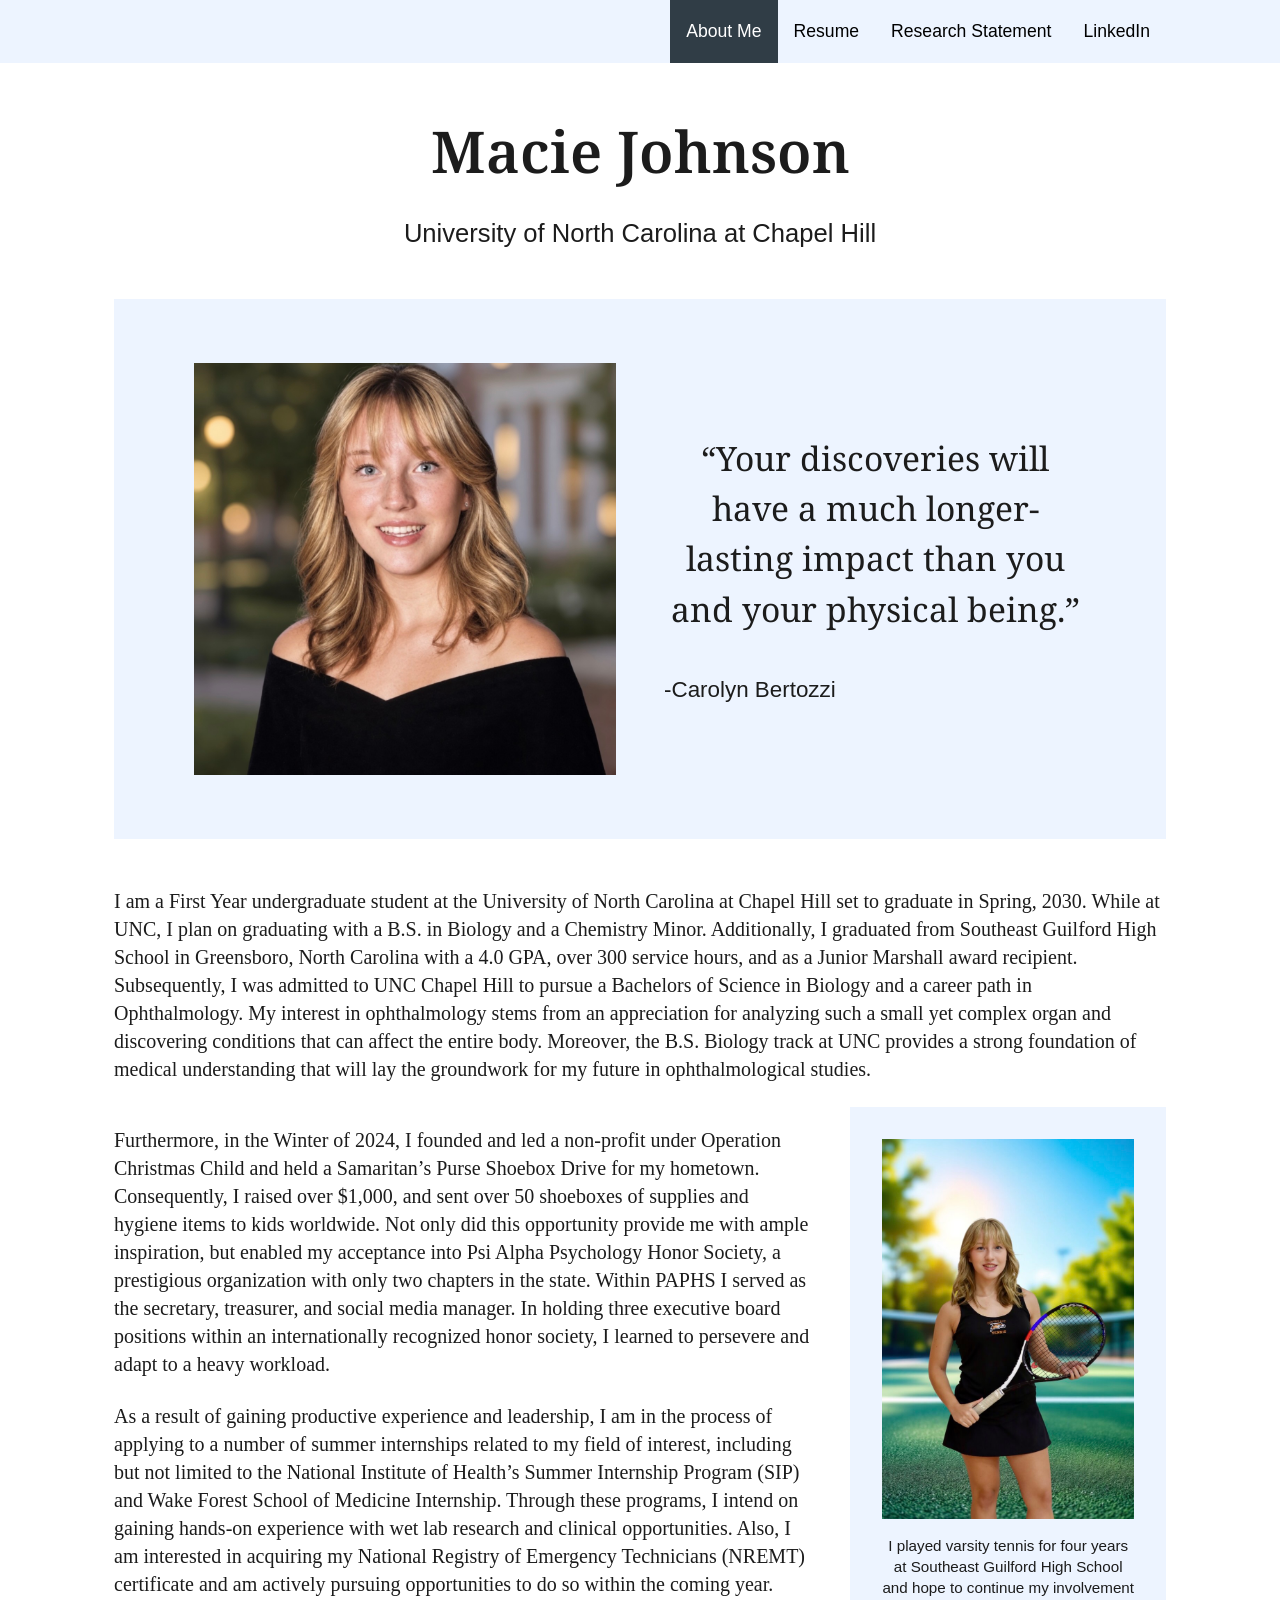
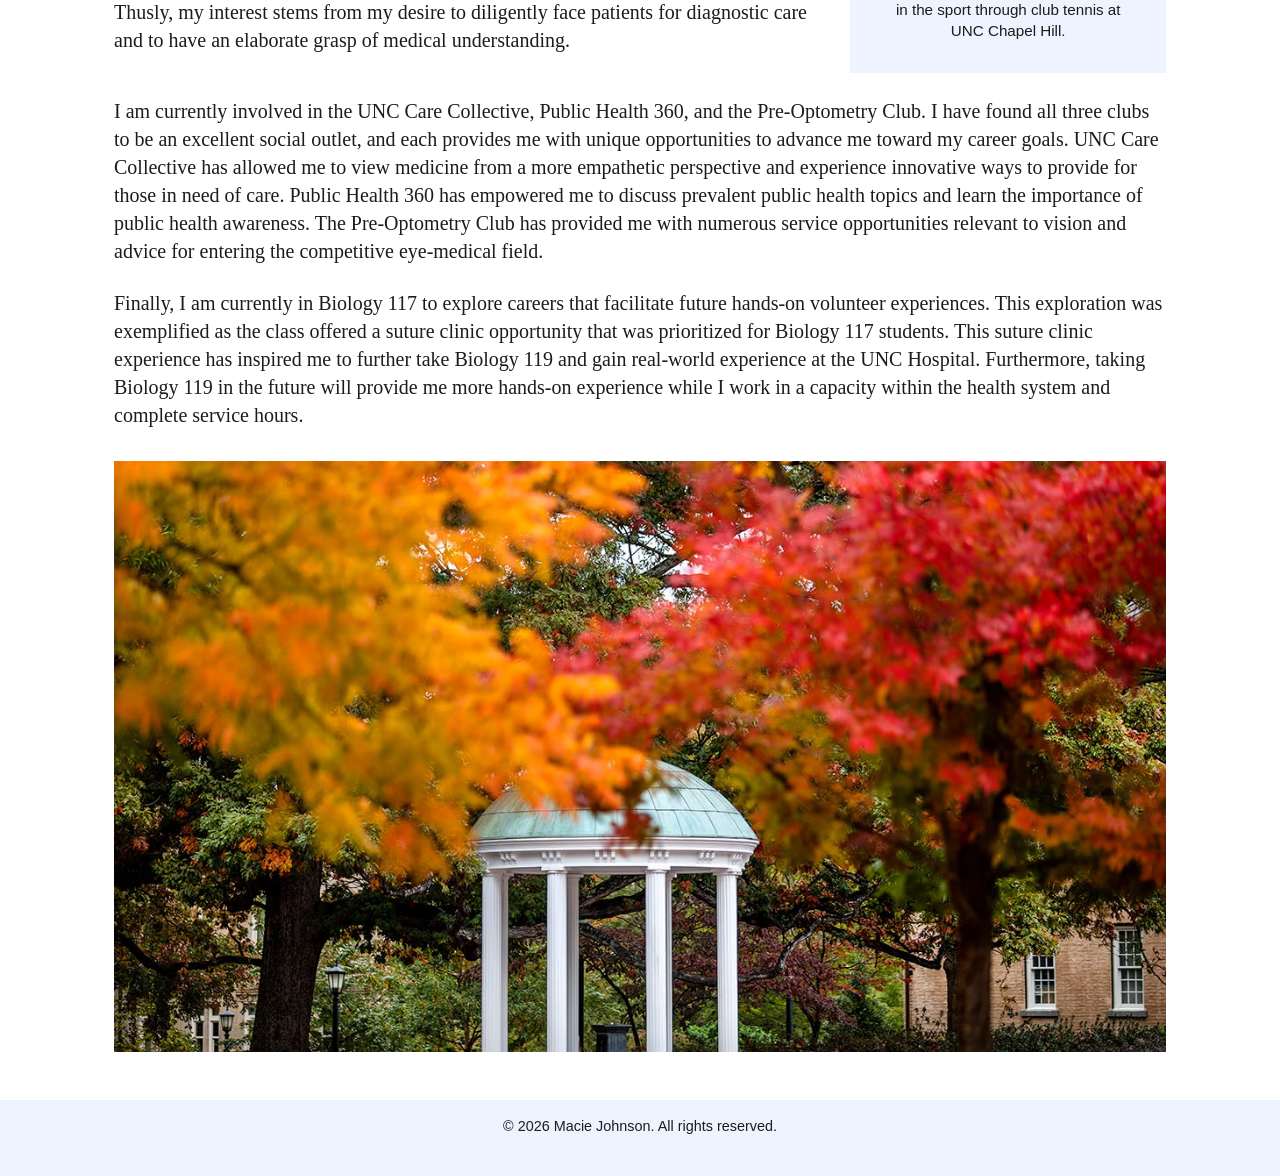
==== index.html @ 7679aa66 "Launch my website" ====
<!DOCTYPE html>
<html lang="en">
<head>
  <meta charset="UTF-8">
  <meta name="viewport" content="width=device-width, initial-scale=1">
  <title>Macie Johnson | About Me</title>
  <link rel="preconnect" href="https://fonts.googleapis.com">
  <link rel="preconnect" href="https://fonts.gstatic.com" crossorigin>
  <link href="https://fonts.googleapis.com/css2?family=Noto+Serif:wght@500;600&display=swap" rel="stylesheet">
  <link rel="stylesheet" href="css/style.css">
</head>
<body>
  <header class="site-nav">
    <nav class="nav-inner">
      <a href="index.html" class="active" aria-current="page">About Me</a>
      <a href="resume.html">Resume</a>
      <a href="research.html">Research Statement</a>
      <a href="https://www.linkedin.com/in/macie-johnson-216745394/" target="_blank" rel="noopener">LinkedIn</a>
    </nav>
  </header>
  <div class="container">
    <h1 class="fade-in">Macie Johnson</h1>
    <p class="subtitle fade-in delay-1">University of North Carolina at Chapel Hill</p>

    <section class="feature fade-in delay-2">
      <img src="images/portrait.jpg" alt="Portrait of Macie Johnson">
      <div>
        <p class="quote">“Your discoveries will have a much longer-lasting impact than you and your physical being.”</p>
        <p class="quote-author">-Carolyn Bertozzi</p>
      </div>
    </section>

    <main>
      <p>I am a First Year undergraduate student at the University of North Carolina at Chapel Hill set to graduate in Spring, 2030. While at UNC, I plan on graduating with a B.S. in Biology and a Chemistry Minor. Additionally, I graduated from Southeast Guilford High School in Greensboro, North Carolina with a 4.0 GPA, over 300 service hours, and as a Junior Marshall award recipient. Subsequently, I was admitted to UNC Chapel Hill to pursue a Bachelors of Science in Biology and a career path in Ophthalmology. My interest in ophthalmology stems from an appreciation for analyzing such a small yet complex organ and discovering conditions that can affect the entire body. Moreover, the B.S. Biology track at UNC provides a strong foundation of medical understanding that will lay the groundwork for my future in ophthalmological studies.</p>

      <div class="photo-layout">
        <div>
          <p>Furthermore, in the Winter of 2024, I founded and led a non-profit under Operation Christmas Child and held a Samaritan’s Purse Shoebox Drive for my hometown. Consequently, I raised over $1,000, and sent over 50 shoeboxes of supplies and hygiene items to kids worldwide. Not only did this opportunity provide me with ample inspiration, but enabled my acceptance into Psi Alpha Psychology Honor Society, a prestigious organization with only two chapters in the state. Within PAPHS I served as the secretary, treasurer, and social media manager. In holding three executive board positions within an internationally recognized honor society, I learned to persevere and adapt to a heavy workload.</p>
          <p>As a result of gaining productive experience and leadership, I am in the process of applying to a number of summer internships related to my field of interest, including but not limited to the National Institute of Health’s Summer Internship Program (SIP) and Wake Forest School of Medicine Internship. Through these programs, I intend on gaining hands-on experience with wet lab research and clinical opportunities. Also, I am interested in acquiring my National Registry of Emergency Technicians (NREMT) certificate and am actively pursuing opportunities to do so within the coming year. Thusly, my interest stems from my desire to diligently face patients for diagnostic care and to have an elaborate grasp of medical understanding.</p>
        </div>
        <figure class="photo-box">
          <img src="images/conference.jpg" alt="Tennis photo">
          <figcaption>I played varsity tennis for four years at Southeast Guilford High School and hope to continue my involvement in the sport through club tennis at UNC Chapel Hill.</figcaption>
        </figure>
      </div>


      <p>I am currently involved in the UNC Care Collective, Public Health 360, and the Pre-Optometry Club. I have found all three clubs to be an excellent social outlet, and each provides me with unique opportunities to advance me toward my career goals. UNC Care Collective has allowed me to view medicine from a more empathetic perspective and experience innovative ways to provide for those in need of care. Public Health 360 has empowered me to discuss prevalent public health topics and learn the importance of public health awareness. The Pre-Optometry Club has provided me with numerous service opportunities relevant to vision and advice for entering the competitive eye-medical field.</p>

      <p>Finally, I am currently in Biology 117 to explore careers that facilitate future hands-on volunteer experiences. This exploration was exemplified as the class offered a suture clinic opportunity that was prioritized for Biology 117 students. This suture clinic experience has inspired me to further take Biology 119 and gain real-world experience at the UNC Hospital. Furthermore, taking Biology 119 in the future will provide me more hands-on experience while I work in a capacity within the health system and complete service hours.</p>

      <img class="banner" src="images/banner.jpg" alt="Campus photo">
    </main>
  </div>
  <footer>
    <p>&copy; 2026 Macie Johnson. All rights reserved.</p>
  </footer>
</body>
</html>
---- css/style.css ----
/* ---------- Colors: change these to restyle the whole site ---------- */
:root {
  --nav-bg: #edf4ff;        /* same light blue as the quote boxes */
  --nav-fill: #303d46;      /* darker blue box behind hovered / current link */
  --box-bg: #edf4ff;        /* light blue boxes */
  --ink: #1c1c1c;
}

/* ---------- Base ---------- */
* { box-sizing: border-box; }
body {
  margin: 0;
  font-family: "Times New Roman", Times, serif;
  font-size: 1.25rem;
  line-height: 1.4;
  color: var(--ink);
  background: #fff;
}
.container { max-width: 1100px; margin: 0 auto; padding: 0 1.5rem 3rem; }
p { margin: 0 0 1.5rem; }

/* ---------- Navigation: full-width bar, links on the right ---------- */
.site-nav { background: var(--nav-bg); }
.nav-inner {
  max-width: 1100px;
  margin: 0 auto;
  padding: 0 1.5rem;
  display: flex;
  flex-wrap: wrap;
  justify-content: flex-end;     /* pushes buttons to the right */
}
.site-nav a {
  font-family: Arial, Helvetica, sans-serif;
  font-size: 1.1rem;
  color: #000;              /* black buttons */
  text-decoration: none;
  padding: 1.2rem 1rem;
  transition: background 0.2s, color 0.2s;
}
/* darker blue box with white text on hover and for the current page */
.site-nav a:hover,
.site-nav a:focus-visible,
.site-nav a.active { background: var(--nav-fill); color: #fff; }

/* ---------- Headings ---------- */
h1, .quote {
  font-family: "Noto Serif", Georgia, "Times New Roman", serif;
}
h1 { text-align: center; font-size: 3.6rem; font-weight: 600; margin: 3rem 0 1.5rem; }
.subtitle {
  font-family: Arial, Helvetica, sans-serif;
  font-size: 1.6rem;
  text-align: center;
  margin: 0 0 3rem;
}

/* ---------- Blue feature box (About Me: photo + quote) ---------- */
.feature {
  background: var(--box-bg);
  display: grid;
  grid-template-columns: 1fr 1fr;
  gap: 3rem;
  align-items: center;
  padding: 4rem 5rem;
  margin-bottom: 3rem;
}
.feature img { width: 100%; height: auto; display: block; }
.quote { font-size: 2.1rem; line-height: 1.5; text-align: center; margin: 0 0 2.5rem; }
.quote-author { font-family: Arial, Helvetica, sans-serif; font-size: 1.4rem; margin: 0; }

/* Research page: quote box with no photo */
.quote-box { background: var(--box-bg); padding: 3.5rem 4rem; margin-bottom: 3rem; text-align: center; }
.quote-box .quote-author { text-align: center; }

/* ---------- Text + photo side by side ---------- */
.photo-layout {
  display: grid;
  grid-template-columns: 1fr minmax(240px, 30%);
  gap: 2.5rem;
  align-items: center;
  margin-bottom: 1.5rem;
}
.photo-layout > div p:last-child { margin-bottom: 0; }
.photo-box { background: var(--box-bg); padding: 2rem; margin: 0; }
.photo-box img { width: 100%; height: auto; display: block; }
.photo-box figcaption {
  font-family: Arial, Helvetica, sans-serif;
  font-size: 0.95rem;
  text-align: center;
  margin-top: 1rem;
}

/* ---------- Banner at the bottom of About Me ---------- */
.banner { width: 100%; height: auto; display: block; margin-top: 2rem; }

/* ---------- Resume PDF ---------- */
.pdf-link { font-family: Arial, Helvetica, sans-serif; font-size: 1rem; margin: 1.5rem 0 1rem; }
.pdf-frame { width: 100%; height: 90vh; border: 0; background: #808080; }

/* ---------- Footer ---------- */
footer {
  background: var(--box-bg);
  padding: 1rem;
  text-align: center;
  font-family: Arial, Helvetica, sans-serif;
  font-size: 0.9rem;
}

/* ---------- Fade-in when the About Me page opens ---------- */
@keyframes fadeIn {
  from { opacity: 0; transform: translateY(12px); }
  to   { opacity: 1; transform: translateY(0); }
}
.fade-in { opacity: 0; animation: fadeIn 0.8s ease-out forwards; }
.delay-1 { animation-delay: 0.25s; }   /* university line */
.delay-2 { animation-delay: 0.55s; }   /* blue photo + quote box */

/* people who turn off animations in their settings just see the page */
@media (prefers-reduced-motion: reduce) {
  .fade-in { animation: none; opacity: 1; }
}

/* ---------- Phones ---------- */
@media (max-width: 800px) {
  h1 { font-size: 2.4rem; }
  .feature { grid-template-columns: 1fr; padding: 2rem; gap: 2rem; }
  .quote { font-size: 1.6rem; }
  .quote-box { padding: 2rem 1.5rem; }
  .photo-layout { grid-template-columns: 1fr; }
}
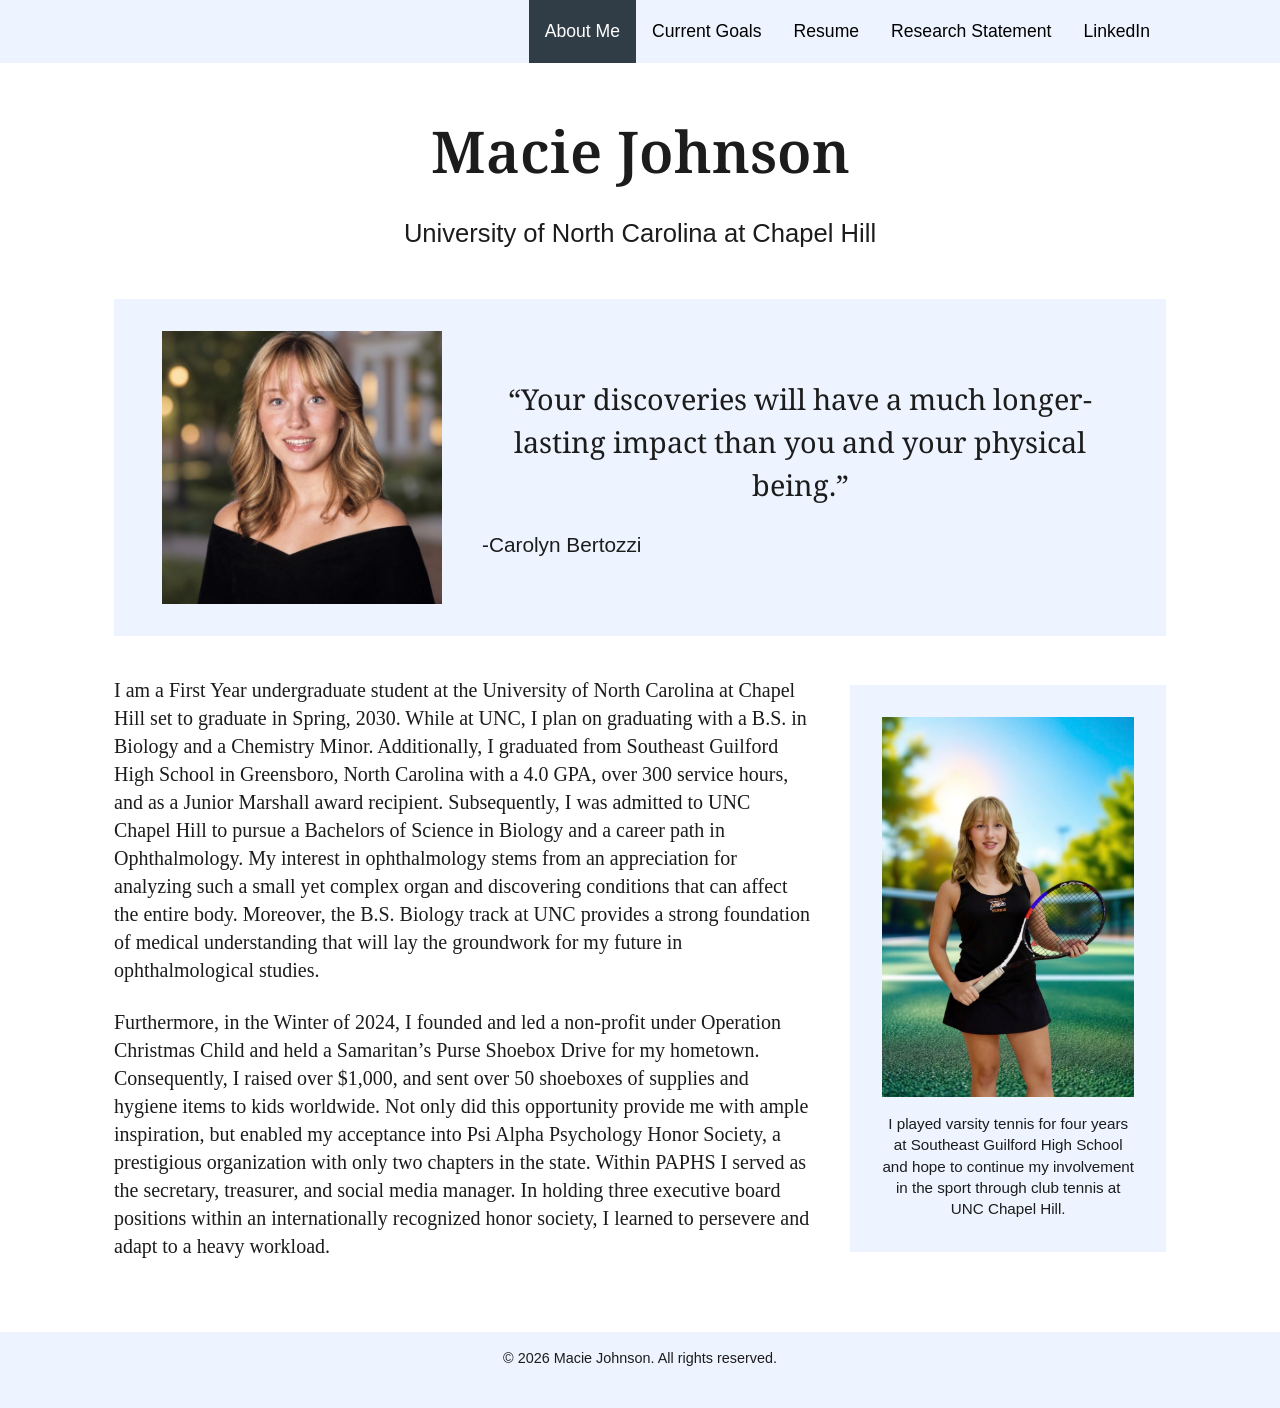
==== commit 02d39d1a: "publish to website" ====
--- a/index.html
+++ b/index.html
@@ -13,6 +13,7 @@
   <header class="site-nav">
     <nav class="nav-inner">
       <a href="index.html" class="active" aria-current="page">About Me</a>
+      <a href="goals.html">Current Goals</a>
       <a href="resume.html">Resume</a>
       <a href="research.html">Research Statement</a>
       <a href="https://www.linkedin.com/in/macie-johnson-216745394/" target="_blank" rel="noopener">LinkedIn</a>
@@ -31,25 +32,16 @@
     </section>
 
     <main>
-      <p>I am a First Year undergraduate student at the University of North Carolina at Chapel Hill set to graduate in Spring, 2030. While at UNC, I plan on graduating with a B.S. in Biology and a Chemistry Minor. Additionally, I graduated from Southeast Guilford High School in Greensboro, North Carolina with a 4.0 GPA, over 300 service hours, and as a Junior Marshall award recipient. Subsequently, I was admitted to UNC Chapel Hill to pursue a Bachelors of Science in Biology and a career path in Ophthalmology. My interest in ophthalmology stems from an appreciation for analyzing such a small yet complex organ and discovering conditions that can affect the entire body. Moreover, the B.S. Biology track at UNC provides a strong foundation of medical understanding that will lay the groundwork for my future in ophthalmological studies.</p>
-
       <div class="photo-layout">
         <div>
+          <p>I am a First Year undergraduate student at the University of North Carolina at Chapel Hill set to graduate in Spring, 2030. While at UNC, I plan on graduating with a B.S. in Biology and a Chemistry Minor. Additionally, I graduated from Southeast Guilford High School in Greensboro, North Carolina with a 4.0 GPA, over 300 service hours, and as a Junior Marshall award recipient. Subsequently, I was admitted to UNC Chapel Hill to pursue a Bachelors of Science in Biology and a career path in Ophthalmology. My interest in ophthalmology stems from an appreciation for analyzing such a small yet complex organ and discovering conditions that can affect the entire body. Moreover, the B.S. Biology track at UNC provides a strong foundation of medical understanding that will lay the groundwork for my future in ophthalmological studies.</p>
           <p>Furthermore, in the Winter of 2024, I founded and led a non-profit under Operation Christmas Child and held a Samaritan’s Purse Shoebox Drive for my hometown. Consequently, I raised over $1,000, and sent over 50 shoeboxes of supplies and hygiene items to kids worldwide. Not only did this opportunity provide me with ample inspiration, but enabled my acceptance into Psi Alpha Psychology Honor Society, a prestigious organization with only two chapters in the state. Within PAPHS I served as the secretary, treasurer, and social media manager. In holding three executive board positions within an internationally recognized honor society, I learned to persevere and adapt to a heavy workload.</p>
-          <p>As a result of gaining productive experience and leadership, I am in the process of applying to a number of summer internships related to my field of interest, including but not limited to the National Institute of Health’s Summer Internship Program (SIP) and Wake Forest School of Medicine Internship. Through these programs, I intend on gaining hands-on experience with wet lab research and clinical opportunities. Also, I am interested in acquiring my National Registry of Emergency Technicians (NREMT) certificate and am actively pursuing opportunities to do so within the coming year. Thusly, my interest stems from my desire to diligently face patients for diagnostic care and to have an elaborate grasp of medical understanding.</p>
         </div>
         <figure class="photo-box">
           <img src="images/conference.jpg" alt="Tennis photo">
           <figcaption>I played varsity tennis for four years at Southeast Guilford High School and hope to continue my involvement in the sport through club tennis at UNC Chapel Hill.</figcaption>
         </figure>
       </div>
-
-
-      <p>I am currently involved in the UNC Care Collective, Public Health 360, and the Pre-Optometry Club. I have found all three clubs to be an excellent social outlet, and each provides me with unique opportunities to advance me toward my career goals. UNC Care Collective has allowed me to view medicine from a more empathetic perspective and experience innovative ways to provide for those in need of care. Public Health 360 has empowered me to discuss prevalent public health topics and learn the importance of public health awareness. The Pre-Optometry Club has provided me with numerous service opportunities relevant to vision and advice for entering the competitive eye-medical field.</p>
-
-      <p>Finally, I am currently in Biology 117 to explore careers that facilitate future hands-on volunteer experiences. This exploration was exemplified as the class offered a suture clinic opportunity that was prioritized for Biology 117 students. This suture clinic experience has inspired me to further take Biology 119 and gain real-world experience at the UNC Hospital. Furthermore, taking Biology 119 in the future will provide me more hands-on experience while I work in a capacity within the health system and complete service hours.</p>
-
-      <img class="banner" src="images/banner.jpg" alt="Campus photo">
     </main>
   </div>
   <footer>
--- a/css/style.css
+++ b/css/style.css
@@ -1,4 +1,4 @@
-/* ---------- Colors: change these to restyle the whole site ---------- */
+/* ---------- Colors ---------- */
 :root {
   --nav-bg: #edf4ff;        /* same light blue as the quote boxes */
   --nav-fill: #303d46;      /* darker blue box behind hovered / current link */
@@ -19,7 +19,7 @@
 .container { max-width: 1100px; margin: 0 auto; padding: 0 1.5rem 3rem; }
 p { margin: 0 0 1.5rem; }
 
-/* ---------- Navigation: full-width bar, links on the right ---------- */
+/* ---------- Navigation Bar ---------- */
 .site-nav { background: var(--nav-bg); }
 .nav-inner {
   max-width: 1100px;
@@ -27,17 +27,17 @@
   padding: 0 1.5rem;
   display: flex;
   flex-wrap: wrap;
-  justify-content: flex-end;     /* pushes buttons to the right */
+  justify-content: flex-end;     /* looks better for these to be on the right */
 }
 .site-nav a {
   font-family: Arial, Helvetica, sans-serif;
   font-size: 1.1rem;
-  color: #000;              /* black buttons */
+  color: #000;              /* black buttons they look better */
   text-decoration: none;
   padding: 1.2rem 1rem;
   transition: background 0.2s, color 0.2s;
 }
-/* darker blue box with white text on hover and for the current page */
+/* darker blue box effect on white text */
 .site-nav a:hover,
 .site-nav a:focus-visible,
 .site-nav a.active { background: var(--nav-fill); color: #fff; }
@@ -54,25 +54,25 @@
   margin: 0 0 3rem;
 }
 
-/* ---------- Blue feature box (About Me: photo + quote) ---------- */
+/* ---------- Blue box with portrait photo and quote ---------- */
 .feature {
   background: var(--box-bg);
   display: grid;
-  grid-template-columns: 1fr 1fr;
-  gap: 3rem;
+  grid-template-columns: minmax(0, 280px) 1fr;   /* smaller portrait */
+  gap: 2.5rem;
   align-items: center;
-  padding: 4rem 5rem;
-  margin-bottom: 3rem;
+  padding: 2rem 3rem;
+  margin-bottom: 2.5rem;
 }
 .feature img { width: 100%; height: auto; display: block; }
-.quote { font-size: 2.1rem; line-height: 1.5; text-align: center; margin: 0 0 2.5rem; }
-.quote-author { font-family: Arial, Helvetica, sans-serif; font-size: 1.4rem; margin: 0; }
+.quote { font-size: 1.8rem; line-height: 1.5; text-align: center; margin: 0 0 1.5rem; }
+.quote-author { font-family: Arial, Helvetica, sans-serif; font-size: 1.3rem; margin: 0; }
 
-/* Research page: quote box with no photo */
+/* Research page with quote box with no photo */
 .quote-box { background: var(--box-bg); padding: 3.5rem 4rem; margin-bottom: 3rem; text-align: center; }
 .quote-box .quote-author { text-align: center; }
 
-/* ---------- Text + photo side by side ---------- */
+/* ---------- Text and photo side by side ---------- */
 .photo-layout {
   display: grid;
   grid-template-columns: 1fr minmax(240px, 30%);
@@ -115,7 +115,7 @@
 .delay-1 { animation-delay: 0.25s; }   /* university line */
 .delay-2 { animation-delay: 0.55s; }   /* blue photo + quote box */
 
-/* people who turn off animations in their settings just see the page */
+/* for people who turn off animations in their settings just see the page */
 @media (prefers-reduced-motion: reduce) {
   .fade-in { animation: none; opacity: 1; }
 }
